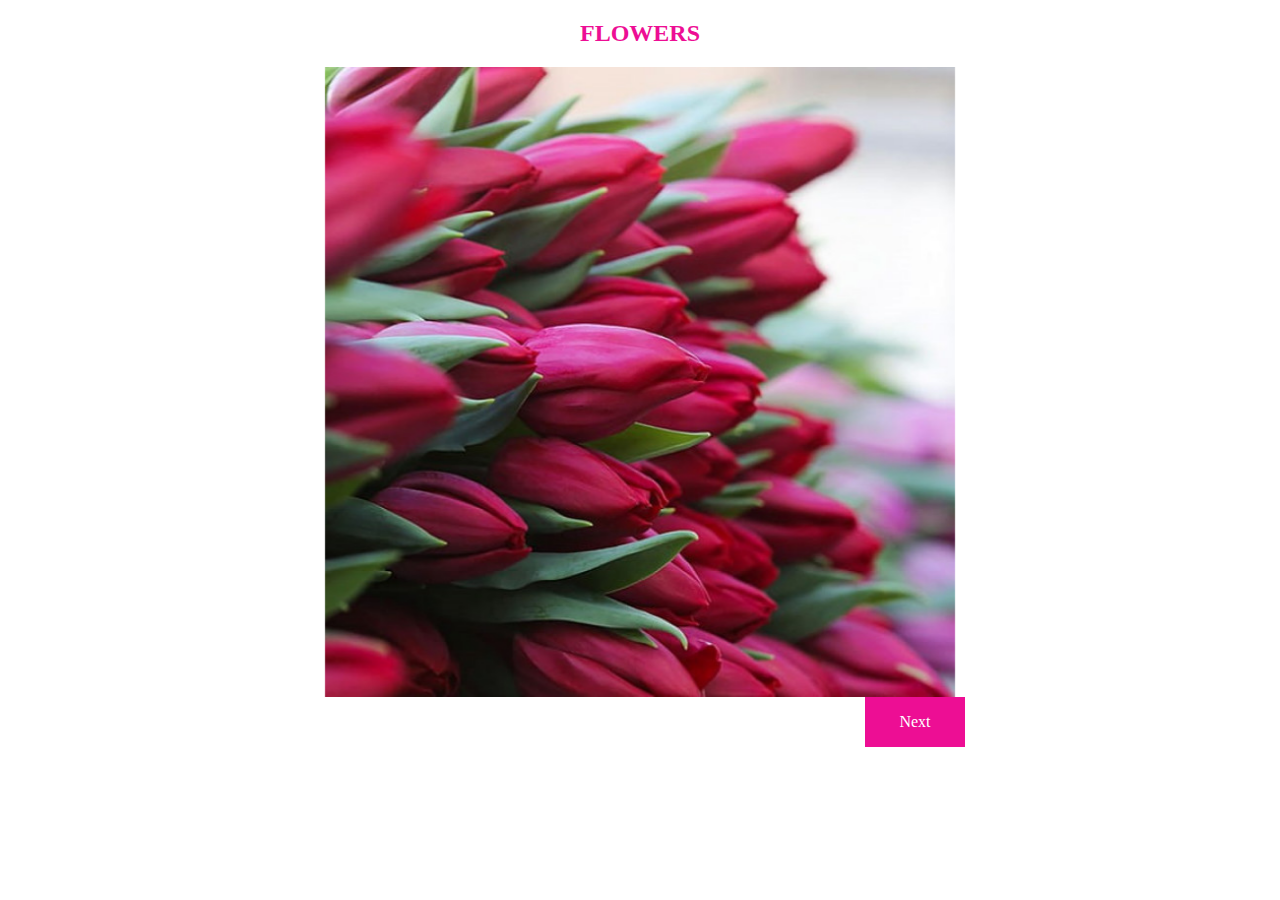
==== index.html @ 485e772b "first commit" ====
<!DOCTYPE html>
<html lang="en">
<head>
    <meta charset="UTF-8">
    <meta http-equiv="X-UA-Compatible" content="IE=edge">
    <meta name="viewport" content="width=device-width, initial-scale=1.0">
    <title>Slider</title>
    <link rel="stylesheet" href="styles/style.css" />
	<link rel="stylesheet" href="styles/normalize.css" />
</head>
<body>
    
        <div class="container">
                <h2 id="n5" class="flowers__title">FLOWERS</h2>

            <div class="flowers__container">
                <div class="flowers-slider" data-slider="flowers-slider" data-loop="false" data-autoplay="false">
                    <div class="flowers-slider__wrapper">
                        <div class="flowers-slider__items">
                            <div class="flowers-slider__item">
                            </div>
                            <div class="flowers-slider__item">
                            </div>
                            <div class="flowers-slider__item">
                            </div>
                            <div class="flowers-slider__item">
                            </div>
                            <div class="flowers-slider__item">
                            </div>
                            <div class="flowers-slider__item">
                            </div>
                        </div>
                    </div>
                    <button class="flowers-slider__btn flowers-slider__btn_prev">Previous</button>
                    <button class="flowers-slider__btn flowers-slider__btn_next">Next</button>
                </div>
            </div>
        </div>

    
    <script src="./assets/scripts/index.js"></script>
</body>
</html>
---- styles/style.css ----
.flowers__title {
    color:rgb(237, 14, 148);
    display: flex;
    justify-content: center;
}

.flowers__container {
    max-width: 650px;
    margin: 0 auto;
  }
  
  .flowers-slider__item {
    flex: 0 0 100%;
    max-width: 100%;
    counter-increment: slide;
    height: 630px;
    position: relative;
    background-position: center;
    background-repeat: no-repeat;
    background-size: contain;
  }
  
  .flowers-slider__item:nth-child(1) {
    background-image: url(../../assets/images/flowers-img1.jpg);
  }
  
  .flowers-slider__item:nth-child(2) {
    background-image: url(../../assets/images/flowers-img2.jpeg);
  }
  
  .flowers-slider__item:nth-child(3) {
    background-image: url(../../assets/images/flowers-img3.jpeg);
  }
  
  .flowers-slider__item:nth-child(4) {
    background-image: url(../../assets/images/flowers-img4.jpeg);
  }
  
  .flowers-slider__item:nth-child(5) {
    background-image: url(../../assets/images/flowers-img5.jpeg);
  }
  
  .flowers-slider__item:nth-child(6) {
    background-image: url(../../assets/images/flowers-img6.jpeg);
  }
  
   
  
  .flowers-slider {
    position: relative;
  }
  
  .flowers-slider__wrapper {
    overflow: hidden;
  }
  
  .flowers-slider__items {
    display: flex;
    transition: transform 0.5s ease;
    will-change: transform;
  }
  
  .flowers-slider__transition-none {
    transition: none;
  }
  
  .flowers-slider__item {
    flex: 0 0 100%;
    max-width: 100%;
    user-select: none;
    will-change: transform;
  }
  
  .flowers-slider__btn {
    position: absolute;
    top: 100%;
    display: flex;
    flex-direction: row;
    justify-content: space-between;
    background-color:rgb(237, 14, 148);
    justify-content: center;
    align-items: center;
    width: 100px;
    height: 50px;
    color: white;
    text-align: center; 
    /* background: rgba(0, 0, 0, 0.2); */
    border: none;
    /* transform: translateY(-50%);
    cursor: pointer; */
  }
  
  .flowers-slider__btn_hide {
    display: none;
  }
  
  .flowers-slider__btn_prev {
    left: 0;
  }
  
  .flowers-slider__btn_next {
    right: 0;
  }
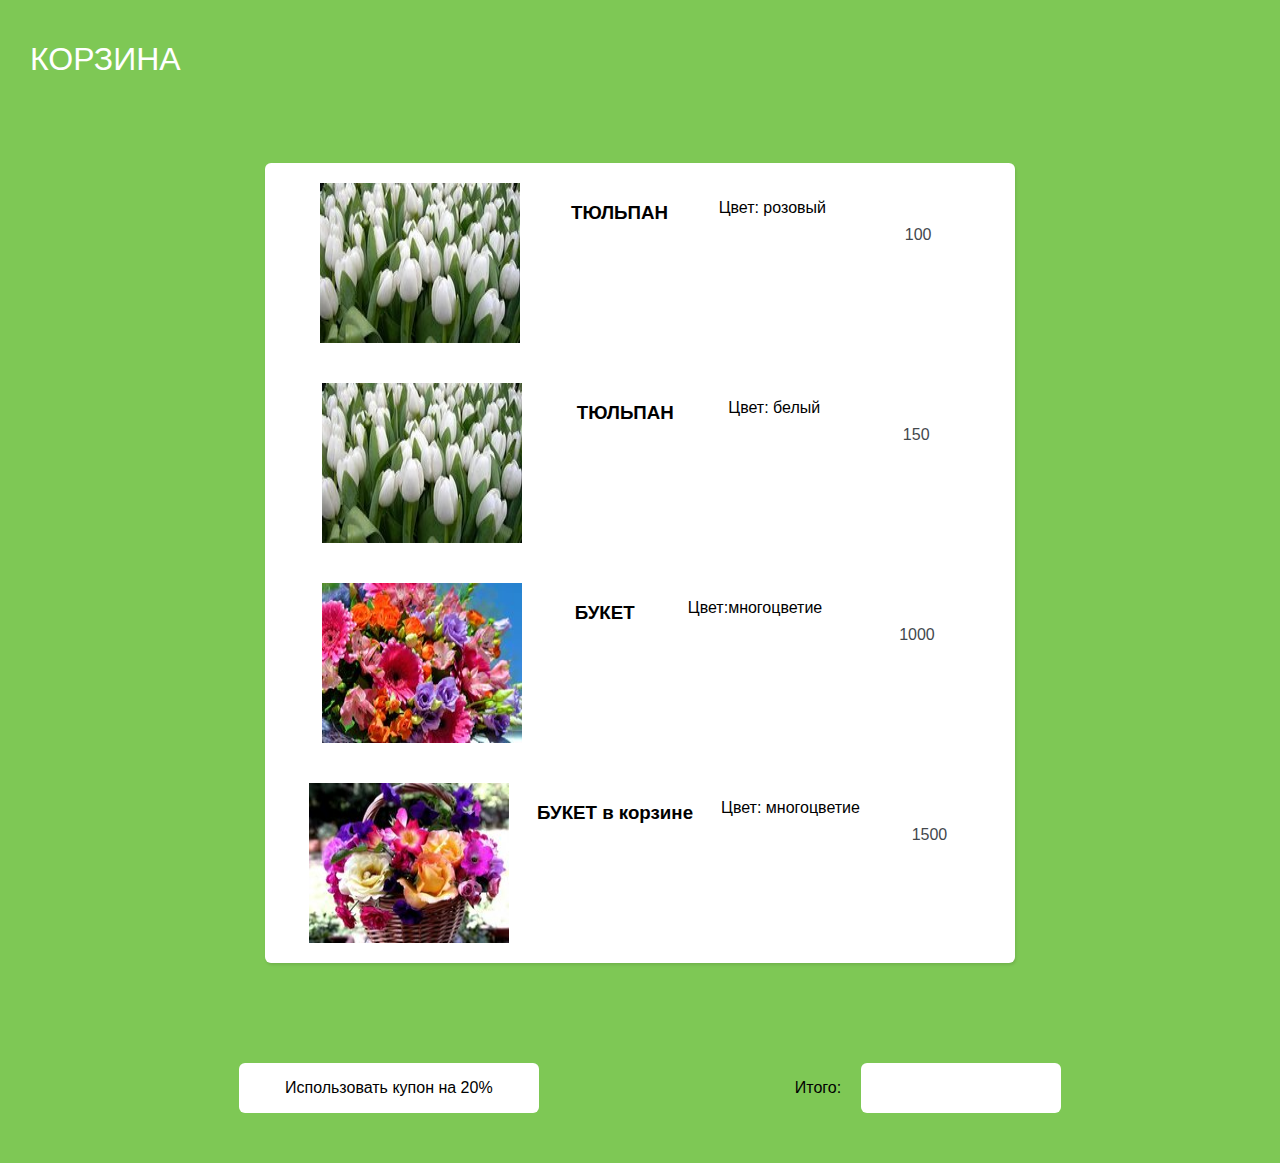
==== commit 3f52cfbd: "Промежуточный вариант" ====
--- a/index.html
+++ b/index.html
@@ -1,43 +1,127 @@
 <!DOCTYPE html>
-<html lang="en">
+<html lang="ru">
+
 <head>
     <meta charset="UTF-8">
     <meta http-equiv="X-UA-Compatible" content="IE=edge">
     <meta name="viewport" content="width=device-width, initial-scale=1.0">
-    <title>Slider</title>
+    <title>Basket</title>
     <link rel="stylesheet" href="styles/style.css" />
-	<link rel="stylesheet" href="styles/normalize.css" />
+    <link rel="stylesheet" href="styles/normalize.css" />
 </head>
+
 <body>
-    
-        <div class="container">
-                <h2 id="n5" class="flowers__title">FLOWERS</h2>
+    <h1 class="title">
+        КОРЗИНА
+    </h1>
+    <div class="content">
 
-            <div class="flowers__container">
-                <div class="flowers-slider" data-slider="flowers-slider" data-loop="false" data-autoplay="false">
-                    <div class="flowers-slider__wrapper">
-                        <div class="flowers-slider__items">
-                            <div class="flowers-slider__item">
-                            </div>
-                            <div class="flowers-slider__item">
-                            </div>
-                            <div class="flowers-slider__item">
-                            </div>
-                            <div class="flowers-slider__item">
-                            </div>
-                            <div class="flowers-slider__item">
-                            </div>
-                            <div class="flowers-slider__item">
-                            </div>
-                        </div>
-                    </div>
-                    <button class="flowers-slider__btn flowers-slider__btn_prev">Previous</button>
-                    <button class="flowers-slider__btn flowers-slider__btn_next">Next</button>
-                </div>
+        <!-- Товар #1 -->
+        <!-- <div class="product">
+
+            <div class="product__img">
+                <img src="/assets/images/flowers-img1 .jpg" alt="Photo" />
             </div>
+            <div class="product__name">ТЮЛЬПАН</div>
+            <div class="product__description">
+               <p>Цвет:розовый</p>
+                <p>Голландия</p>
+            </div>
+
+            <div class="product__quantity">
+                <button class="plus-btn" type="button" name="button">
+                    <img src="plus.svg" alt="" />
+                </button>
+                <input type="text" name="name" value="1">
+                <button class="minus-btn" type="button" name="button">
+                    <img src="minus.svg" alt="" />
+                </button>
+            </div>
+
+            <div class="product__price">$100</div>
+        </div> -->
+
+        <!-- Товар #2 -->
+        <!-- <div class="product">
+            <div class="product__img">
+                <img src="/assets/images/flowers-img2.jpg" alt="Photo" />
+            </div>
+            <div class="product__name">ТЮЛЬПАН</div>
+            <div class="product__description">
+                <p>Цвет: белый</p>
+                <p>Голландия</p>
+            </div>
+
+            <div class="product__quantity">
+                <button class="plus-btn" type="button" name="button">
+                    <img src="plus.svg" alt="" />
+                </button>
+                <input type="text" name="name" value="1">
+                <button class="minus-btn" type="button" name="button">
+                    <img src="minus.svg" alt="" />
+                </button>
+            </div>
+
+            <div class="product__price">$110</div>
+        </div> -->
+
+        <!-- Товар #3 -->
+        <!-- <div class="product">
+            <div class="product__img">
+                <img src="/assets/images/flowers-img3.jpg" alt="" />
+            </div>
+            <div class="product__name">БУКЕТ</div>
+            <div class="product__description">
+                 <p>Цвет: Многоцветие</p>
+                <p>Россия</p>
+            </div>
+
+            <div class="product__quantity">
+                <button class="plus-btn" type="button" name="button">
+                    <img src="plus.svg" alt="" />
+                </button>
+                <input type="text" name="name" value="1">
+                <button class="minus-btn" type="button" name="button">
+                    <img src="minus.svg" alt="" />
+                </button>
+            </div>
+
+            <div class="product__price">$3000</div>
+        </div> -->
+
+        <!-- Товар #4 -->
+        <!-- <div class="product">
+            <div class="product__img">
+                <img src="/assets/images/flowers-img4.jpg" alt="" />
+            </div>
+            <div class="product__name">БУКЕТ </div>
+            <div class="product__description">
+                 <p>Цвет: Корзина</p>
+                <p>Россия</p>
+            </div>
+
+            <div class="product__quantity">
+                <button class="plus-btn" type="button" name="button">
+                    <img src="plus.svg" alt="" />
+                </button>
+                <input type="text" name="name" value="1">
+                <button class="minus-btn" type="button" name="button">
+                    <img src="minus.svg" alt="" />
+                </button>
+            </div>
+
+            <div class="product__price">$3500</div>
+        </div> -->
+
+    </div>
+    <div class="total">
+        <button class="total__discount" type="submit" id="discount">Использовать купон на 20%</button>
+        <div class="total__sum">
+            <p> Итого:</p>
+            <button class="total__bigSum"></button>
         </div>
-
-    
+    </div>
     <script src="./assets/scripts/index.js"></script>
 </body>
+
 </html>--- a/styles/style.css
+++ b/styles/style.css
@@ -1,104 +1,125 @@
-.flowers__title {
-    color:rgb(237, 14, 148);
-    display: flex;
-    justify-content: center;
+* {
+  box-sizing: border-box;
+}
+ 
+/* html, */
+body {
+  display: flex;
+  flex-direction: column;
+  justify-content: center; 
+  width: 100%;
+  height: 100%;
+  margin: 0;
+  background-color: #7EC855;
+  font-family: 'Roboto', sans-serif;
+}
+.content {
+  width: 750px;
+
+  margin: 80px auto;
+  background: #FFFFFF;
+  box-shadow: 1px 2px 3px 0px rgba(0,0,0,0.10);
+  border-radius: 6px;
+ 
+  display: flex;
+  flex-direction: column;
+}
+.title {
+  height: 20px;
+ justify-content: center;
+ 
+  padding: 20px 30px;
+  color: white;
+font-weight: bold;
+  font-weight: 400;
+}
+.product {
+  padding: 20px 30px;
+  height: 200px;
+  display: flex;
+  justify-content: space-around
+   
+}
+/* .product__img {
+ height: 100px;
+} */
+
+.product__description {
+  display: flex;
+  flex-direction: column;
 }
 
-.flowers__container {
-    max-width: 650px;
-    margin: 0 auto;
-  }
-  
-  .flowers-slider__item {
-    flex: 0 0 100%;
-    max-width: 100%;
-    counter-increment: slide;
-    height: 630px;
-    position: relative;
-    background-position: center;
-    background-repeat: no-repeat;
-    background-size: contain;
-  }
-  
-  .flowers-slider__item:nth-child(1) {
-    background-image: url(../../assets/images/flowers-img1.jpg);
-  }
-  
-  .flowers-slider__item:nth-child(2) {
-    background-image: url(../../assets/images/flowers-img2.jpeg);
-  }
-  
-  .flowers-slider__item:nth-child(3) {
-    background-image: url(../../assets/images/flowers-img3.jpeg);
-  }
-  
-  .flowers-slider__item:nth-child(4) {
-    background-image: url(../../assets/images/flowers-img4.jpeg);
-  }
-  
-  .flowers-slider__item:nth-child(5) {
-    background-image: url(../../assets/images/flowers-img5.jpeg);
-  }
-  
-  .flowers-slider__item:nth-child(6) {
-    background-image: url(../../assets/images/flowers-img6.jpeg);
-  }
-  
-   
-  
-  .flowers-slider {
-    position: relative;
-  }
-  
-  .flowers-slider__wrapper {
-    overflow: hidden;
-  }
-  
-  .flowers-slider__items {
-    display: flex;
-    transition: transform 0.5s ease;
-    will-change: transform;
-  }
-  
-  .flowers-slider__transition-none {
-    transition: none;
-  }
-  
-  .flowers-slider__item {
-    flex: 0 0 100%;
-    max-width: 100%;
-    user-select: none;
-    will-change: transform;
-  }
-  
-  .flowers-slider__btn {
-    position: absolute;
-    top: 100%;
-    display: flex;
-    flex-direction: row;
-    justify-content: space-between;
-    background-color:rgb(237, 14, 148);
-    justify-content: center;
-    align-items: center;
-    width: 100px;
-    height: 50px;
-    color: white;
-    text-align: center; 
-    /* background: rgba(0, 0, 0, 0.2); */
-    border: none;
-    /* transform: translateY(-50%);
-    cursor: pointer; */
-  }
-  
-  .flowers-slider__btn_hide {
-    display: none;
-  }
-  
-  .flowers-slider__btn_prev {
-    left: 0;
-  }
-  
-  .flowers-slider__btn_next {
-    right: 0;
-  }
-  +.product__quantity {
+  padding-top: 20px;
+  margin-right: 60px;
+}
+.product__quantity input {
+  /* -webkit-appearance: none; */
+  border: none;
+  text-align: center;
+  width: 32px;
+  font-size: 16px;
+  color: #43484D;
+  font-weight: 300;
+}
+ 
+button[class*=btn] {
+  width: 30px;
+  height: 30px;
+  background-color: #E1E8EE;
+  border-radius: 6px;
+  border: none;
+  cursor: pointer;
+}
+.minus-btn img {
+  margin-bottom: 3px;
+}
+.plus-btn img {
+  margin-top: 2px;
+}
+ 
+button:focus,
+input:focus {
+  outline:0;
+}
+.product__price {
+  width: 83px;
+  padding-top: 27px;
+  text-align: center;
+  font-size: 16px;
+  color: #43484D;
+  font-weight: 300;
+}
+.total {
+  display: flex;
+  justify-content: center;
+}
+.total__discount {
+  width: 300px;
+  height: 50px;
+  background-color: white;
+  border-radius: 6px;
+  margin-top: 20px;
+  margin-bottom: 50px;
+  margin-right: 20%;
+  margin-left: 20px;
+  border: none;
+  cursor: pointer;
+  color: black;
+}
+.total__sum {
+  display: flex;
+  margin-top: 20px;
+}
+.total__bigSum {
+  width: 200px;
+  height: 50px;
+  background-color: white;
+  border-radius: 6px;
+  margin-left: 20px;
+  padding-top: 20px;
+  padding-bottom: 20px;
+  border: none;
+  cursor: pointer;
+  color: black;
+  }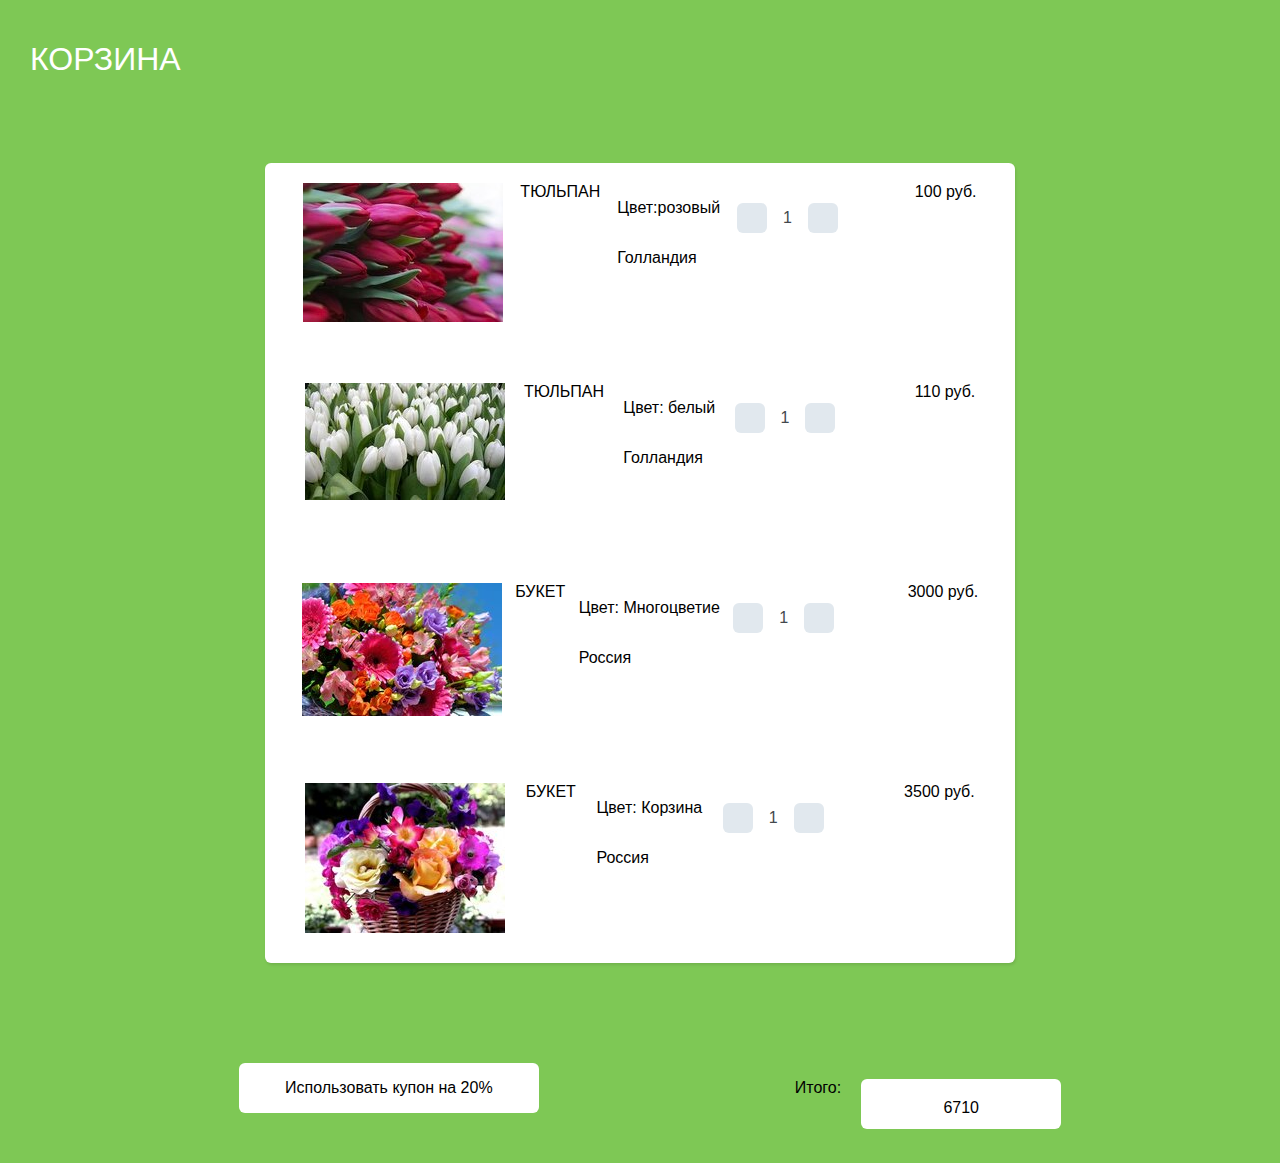
==== commit 6d7c5b84: "Урок 11 Практика+ Задача с  ***" ====
--- a/index.html
+++ b/index.html
@@ -17,14 +17,14 @@
     <div class="content">
 
         <!-- Товар #1 -->
-        <!-- <div class="product">
+        <div class="product">
 
             <div class="product__img">
                 <img src="/assets/images/flowers-img1 .jpg" alt="Photo" />
             </div>
             <div class="product__name">ТЮЛЬПАН</div>
             <div class="product__description">
-               <p>Цвет:розовый</p>
+                <p>Цвет:розовый</p>
                 <p>Голландия</p>
             </div>
 
@@ -38,11 +38,13 @@
                 </button>
             </div>
 
-            <div class="product__price">$100</div>
-        </div> -->
+            <div class="product__priceOne" id="product__priceOne">
+                <span class="js-price">100</span> руб.
+            </div>
+        </div>
 
         <!-- Товар #2 -->
-        <!-- <div class="product">
+        <div class="product">
             <div class="product__img">
                 <img src="/assets/images/flowers-img2.jpg" alt="Photo" />
             </div>
@@ -62,17 +64,19 @@
                 </button>
             </div>
 
-            <div class="product__price">$110</div>
-        </div> -->
+            <div class="product__priceTwo">
+                <span class="js-price">110</span> руб.
+            </div>
+        </div>
 
         <!-- Товар #3 -->
-        <!-- <div class="product">
+        <div class="product">
             <div class="product__img">
                 <img src="/assets/images/flowers-img3.jpg" alt="" />
             </div>
             <div class="product__name">БУКЕТ</div>
             <div class="product__description">
-                 <p>Цвет: Многоцветие</p>
+                <p>Цвет: Многоцветие</p>
                 <p>Россия</p>
             </div>
 
@@ -85,18 +89,19 @@
                     <img src="minus.svg" alt="" />
                 </button>
             </div>
-
-            <div class="product__price">$3000</div>
-        </div> -->
+            <div class="product__priceThree">
+                <span class="js-price">3000</span> руб.
+            </div>
+        </div>
 
         <!-- Товар #4 -->
-        <!-- <div class="product">
+        <div class="product">
             <div class="product__img">
                 <img src="/assets/images/flowers-img4.jpg" alt="" />
             </div>
             <div class="product__name">БУКЕТ </div>
             <div class="product__description">
-                 <p>Цвет: Корзина</p>
+                <p>Цвет: Корзина</p>
                 <p>Россия</p>
             </div>
 
@@ -109,16 +114,19 @@
                     <img src="minus.svg" alt="" />
                 </button>
             </div>
+            <div class="product__priceFour">
+                <span class="js-price">3500 </span> руб.
+            </div>
 
-            <div class="product__price">$3500</div>
-        </div> -->
+        </div>
+    </div>
 
     </div>
     <div class="total">
-        <button class="total__discount" type="submit" id="discount">Использовать купон на 20%</button>
+        <button class="total__discount" type="button" >Использовать купон на 20%</button>
         <div class="total__sum">
-            <p> Итого:</p>
-            <button class="total__bigSum"></button>
+            <p total__text> Итого:</p>
+            <p class="total__bigSum"></p>
         </div>
     </div>
     <script src="./assets/scripts/index.js"></script>
--- a/styles/style.css
+++ b/styles/style.css
@@ -112,6 +112,8 @@
   margin-top: 20px;
 }
 .total__bigSum {
+  display: flex;
+  justify-content: center;
   width: 200px;
   height: 50px;
   background-color: white;
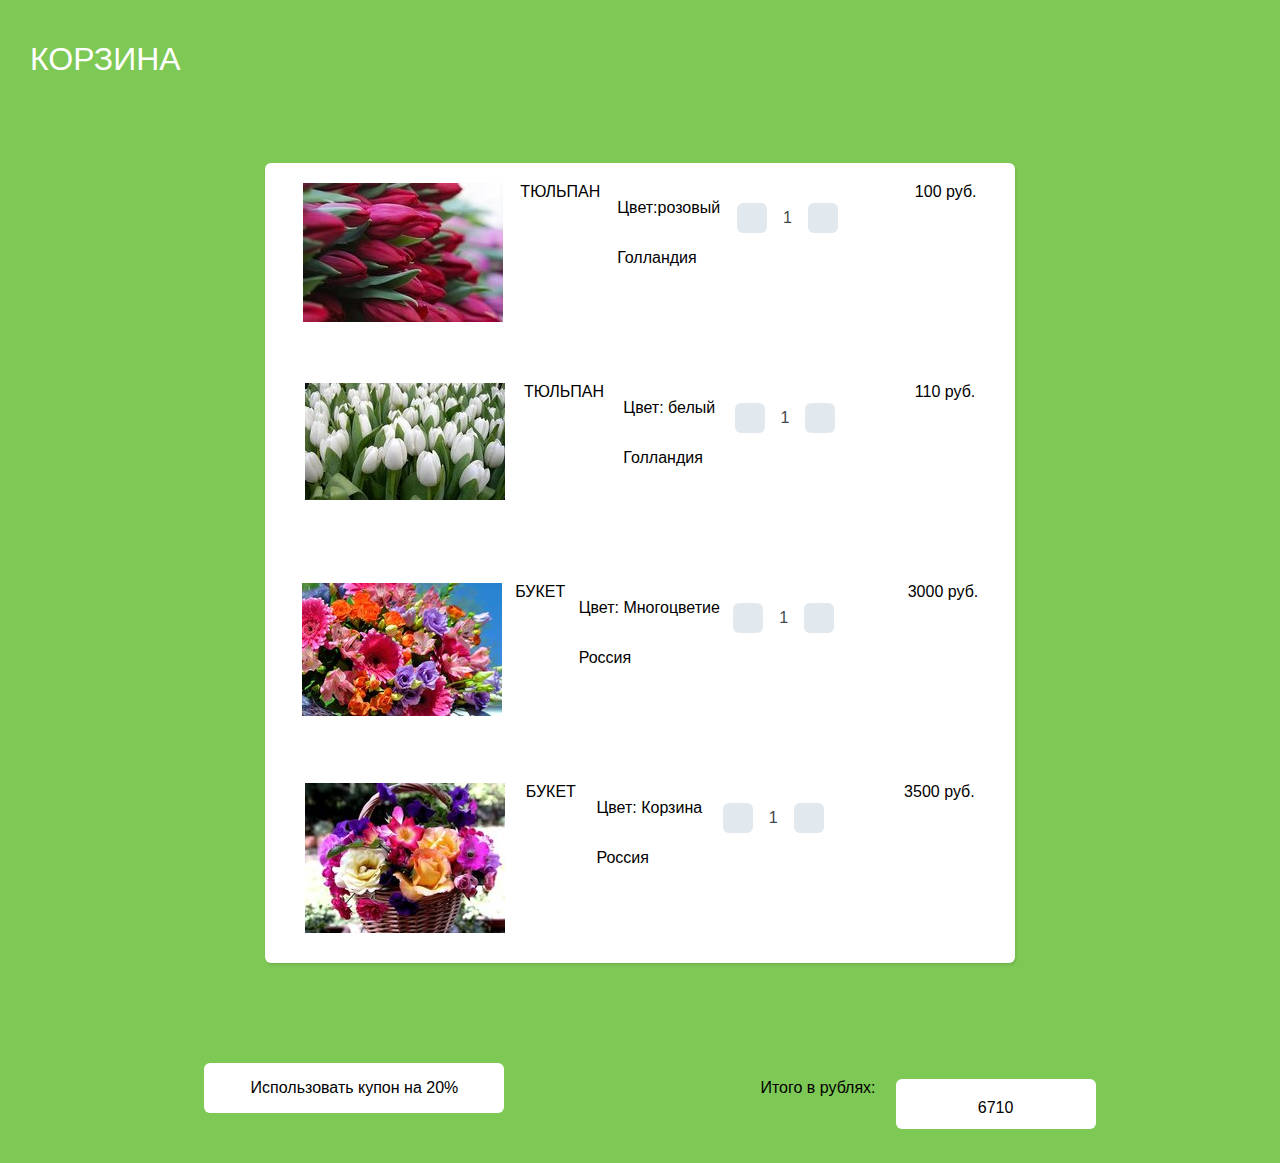
==== commit 3709e329: "with adjustments" ====
--- a/index.html
+++ b/index.html
@@ -125,7 +125,7 @@
     <div class="total">
         <button class="total__discount" type="button" >Использовать купон на 20%</button>
         <div class="total__sum">
-            <p total__text> Итого:</p>
+            <p total__text> Итого в рублях:</p>
             <p class="total__bigSum"></p>
         </div>
     </div>
